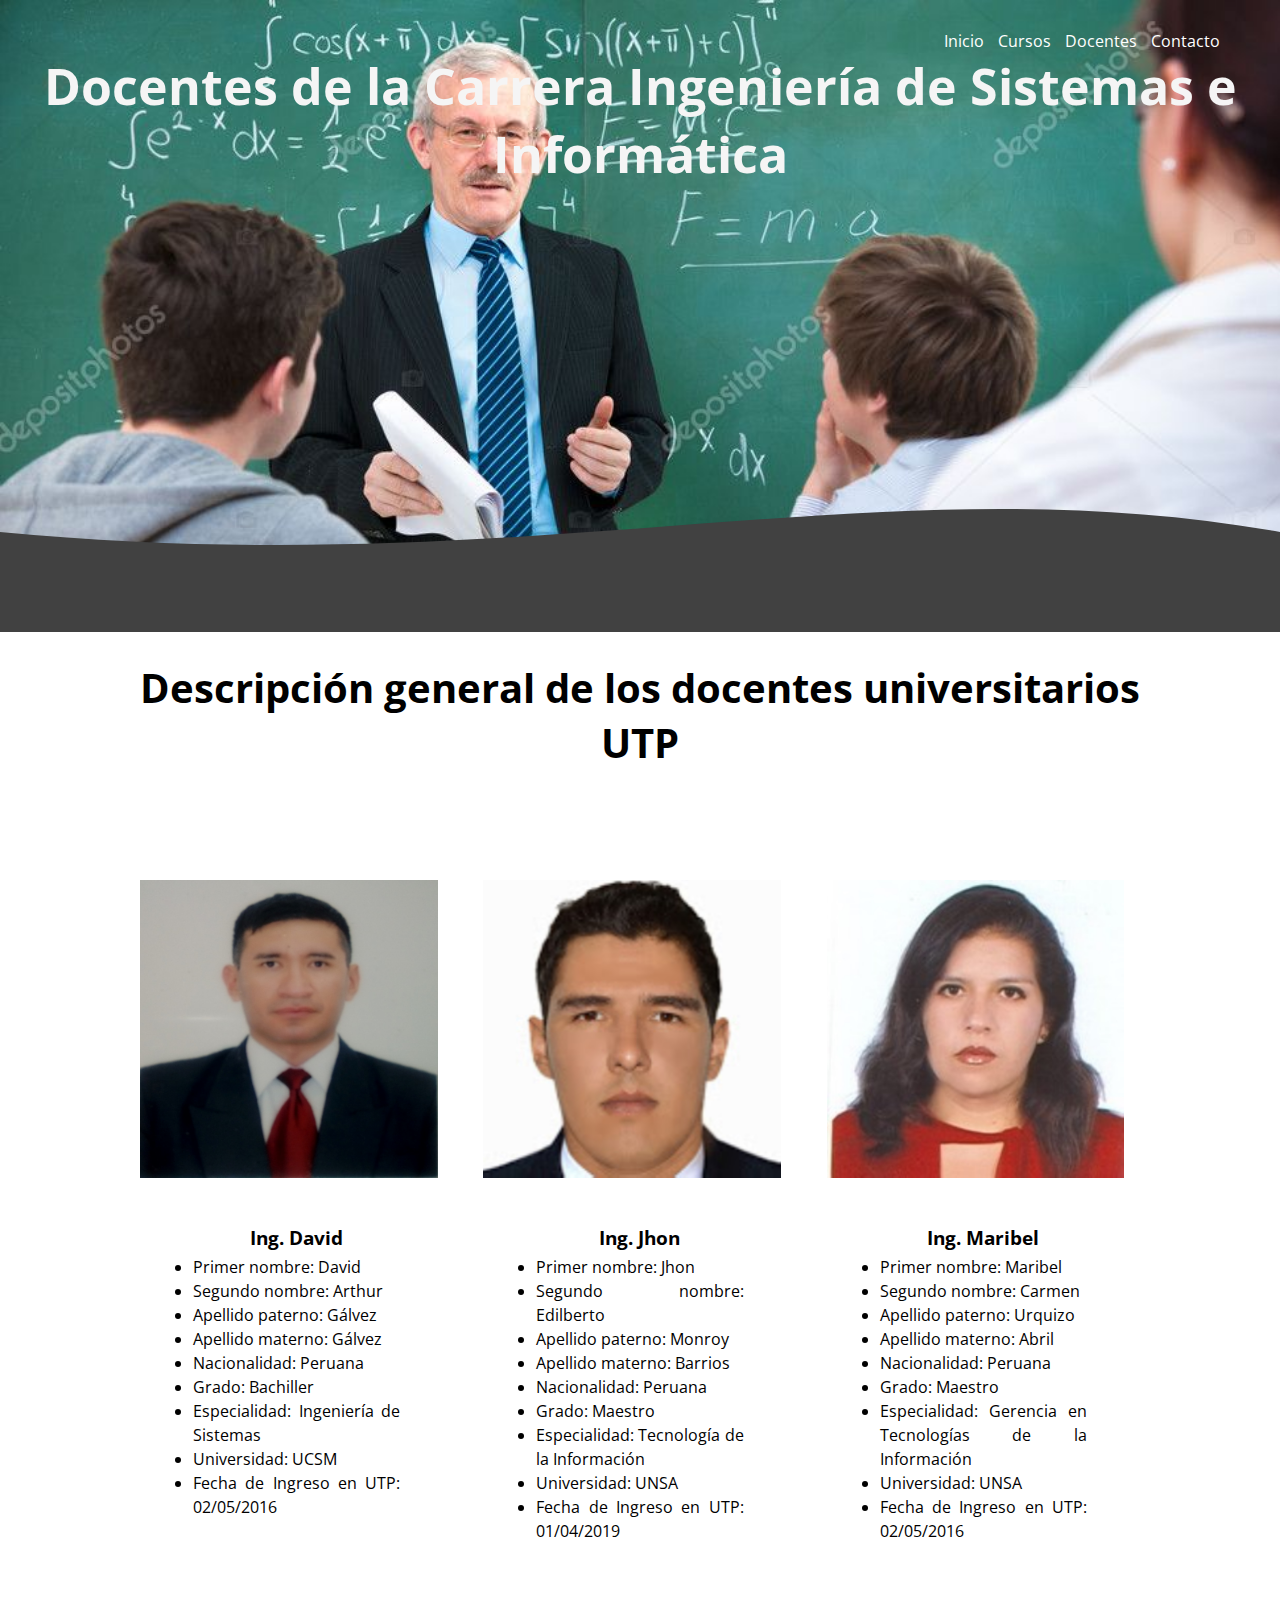
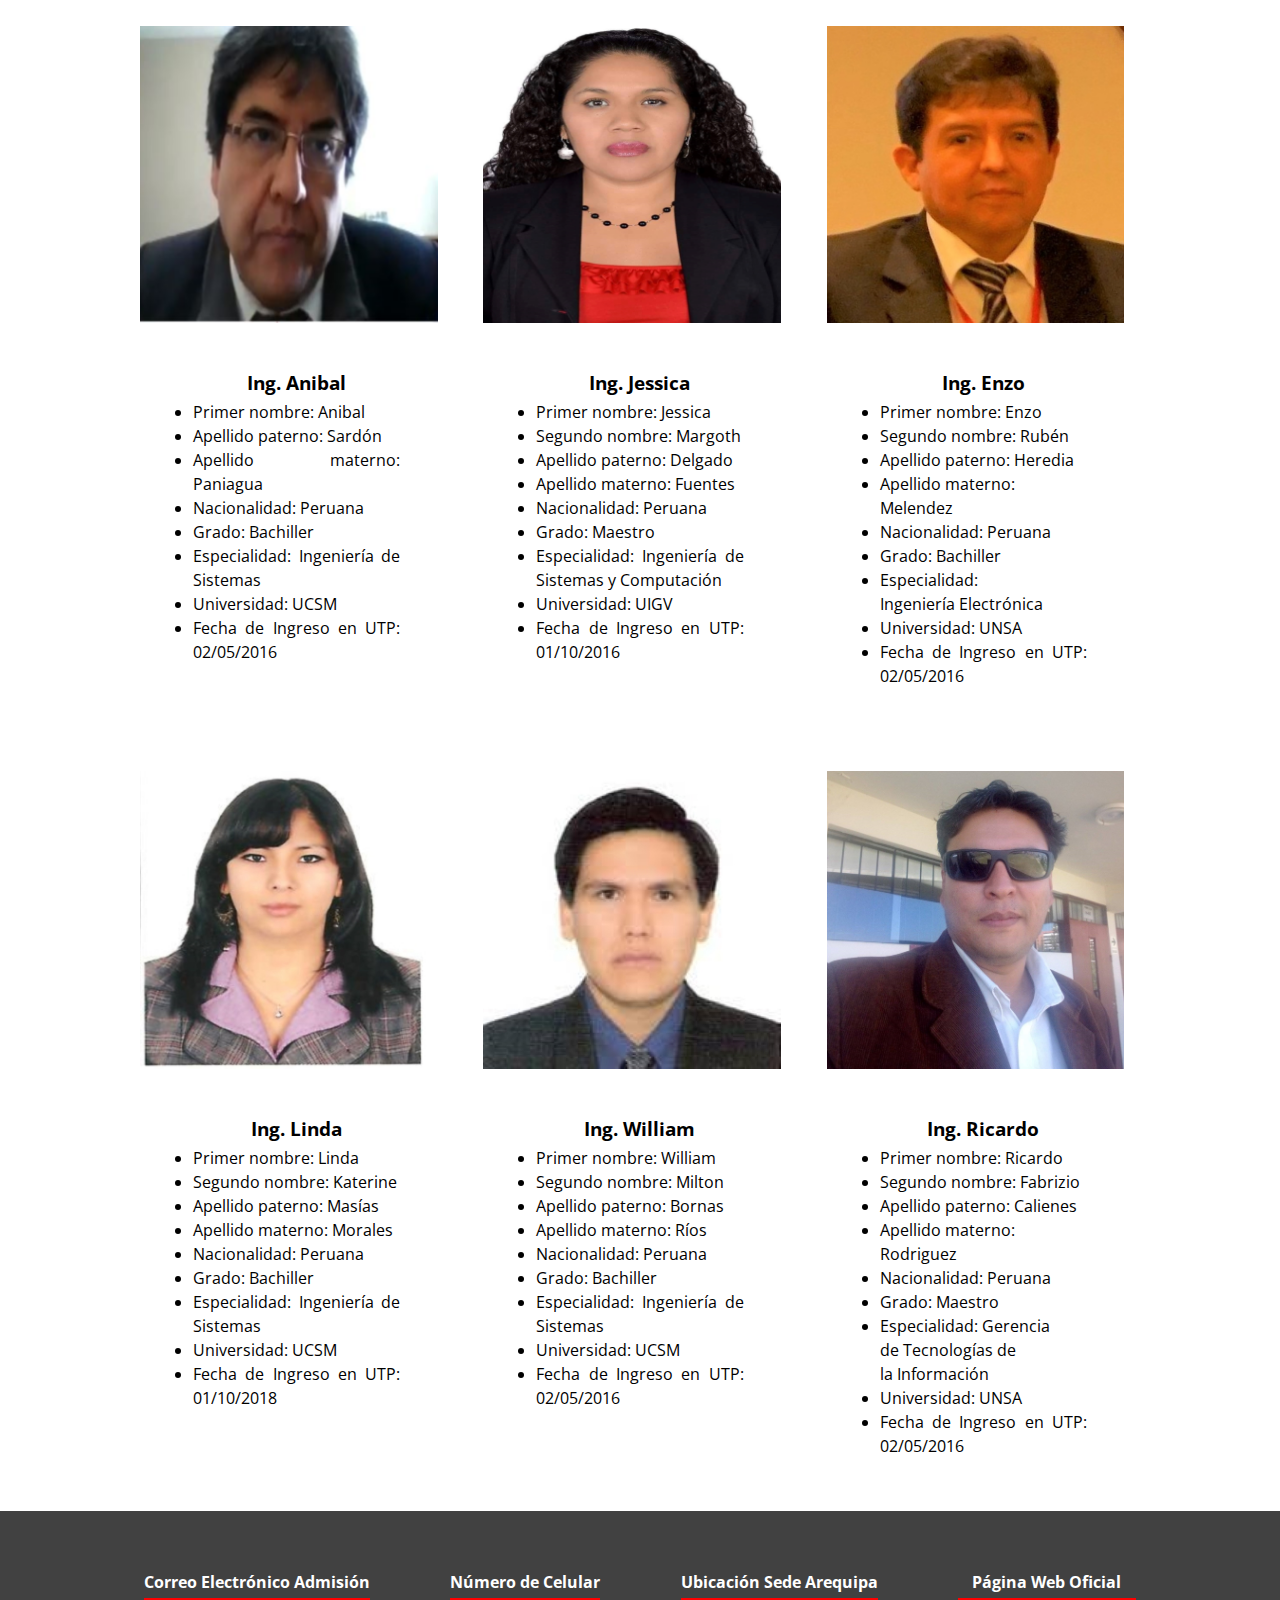
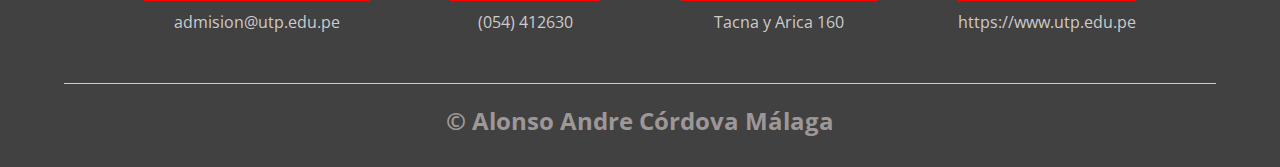
==== docentes.html @ 9675a80d "Segundo avance" ====
<!DOCTYPE html>
<html lang="es">
<head>
    <meta charset="UTF-8">
    <meta name="viewport" content="width=device-width, initial-scale=1.0">
    <title>Docentes</title>
    <link rel="shortcut icon" href="src/iconotitulo.png">
    <link rel="stylesheet" href="estilos3.css">
    <link rel="preconnect" href="https://fonts.gstatic.com">
    <link href="https://fonts.googleapis.com/css2?family=Open+Sans:wght@300;400;700;800&display=swap" rel="stylesheet">
</head>
<body>
    <header>
        <nav>
            <a href="index.html">Inicio</a>
            <a href="cursos.html">Cursos</a>
            <a href="docentes.html">Docentes</a>
            <a href="contacto.html">Contacto</a>
        </nav>
        <section class="textos-header">
                <h1>Docentes de la Carrera Ingeniería de Sistemas e Informática</h1>
        </section>
        <div class="wave" style="height: 150px; overflow: hidden;" ><svg viewBox="0 0 500 150" preserveAspectRatio="none" style="height: 100%; width: 100%;"><path d="M0.00,49.99 C210.16,101.54 343.34,-21.81 500.00,49.99 L500.00,150.00 L0.00,150.00 Z" 
            style="stroke: none; fill: #414141;"></path></svg></div>
    </header>
    <section class="contenedor sobre-carrera">
        <h2 class="titulo">Descripción general de los docentes universitarios UTP</h2>
    </section>
    <div class="Portafolio3">
        <div class="item">
            <img src="src/ingdavid.jpg" alt="" class="item-img">
            <div class="item-text">
                <h3>Ing. David</h3>
                <ul>
                    <li>Primer nombre: David</li>
                    <li>Segundo nombre: Arthur</li>
                    <li>Apellido paterno: Gálvez</li>
                    <li>Apellido materno: Gálvez</li>
                    <li>Nacionalidad: Peruana</li>
                    <li>Grado: Bachiller</li>
                    <li>Especialidad: Ingeniería de Sistemas</li>
                    <li>Universidad: UCSM</li>
                    <li>Fecha de Ingreso en UTP: 02/05/2016</li>
                </ul>
            </div>
        </div>
        <div class="item">
            <img  src="src/ingjhon.jpg" alt="" class="item-img">
            <div class="item-text">
                <h3>Ing. Jhon</h3>
                <ul>
                    <li>Primer nombre: Jhon</li>
                    <li>Segundo nombre: Edilberto</li>
                    <li>Apellido paterno: Monroy</li>
                    <li>Apellido materno: Barrios</li>
                    <li>Nacionalidad: Peruana</li>
                    <li>Grado: Maestro</li>
                    <li>Especialidad: Tecnología de la Información</li>
                    <li>Universidad: UNSA</li>
                    <li>Fecha de Ingreso en UTP: 01/04/2019</li>
                </ul>
            </div>
        </div>
        <div class="item">
            <img src="src/ingmaribel.jpg" alt="" class="item-img">
            <div class="item-text">
                <h3>Ing. Maribel</h3>
                <ul>
                    <li>Primer nombre: Maribel</li>
                    <li>Segundo nombre: Carmen</li>
                    <li>Apellido paterno: Urquizo</li>
                    <li>Apellido materno: Abril</li>
                    <li>Nacionalidad: Peruana</li>
                    <li>Grado: Maestro</li>
                    <li>Especialidad: Gerencia en Tecnologías de la Información</li>
                    <li>Universidad: UNSA</li>
                    <li>Fecha de Ingreso en UTP: 02/05/2016</li>
                </ul>
            </div>
        </div>
        <div class="item">
            <img src="src/inganibal.png" alt="" class="item-img">
            <div class="item-text">
                <h3>Ing. Anibal</h3>
                <ul>
                    <li>Primer nombre: Anibal</li>
                    <li>Apellido paterno: Sardón</li>
                    <li>Apellido materno: Paniagua</li>
                    <li>Nacionalidad: Peruana</li>
                    <li>Grado: Bachiller</li>
                    <li>Especialidad: Ingeniería de Sistemas</li>
                    <li>Universidad: UCSM</li>
                    <li>Fecha de Ingreso en UTP: 02/05/2016</li>
                </ul>
            </div>
        </div>
        <div class="item">
            <img src="src/ingjessica.jpg" alt="" class="item-img">
            <div class="item-text">
                <h3>Ing. Jessica</h3>
                <ul>
                    <li>Primer nombre: Jessica</li>
                    <li>Segundo nombre: Margoth</li>
                    <li>Apellido paterno: Delgado</li>
                    <li>Apellido materno: Fuentes</li>
                    <li>Nacionalidad: Peruana</li>
                    <li>Grado: Maestro</li>
                    <li>Especialidad: Ingeniería de Sistemas y Computación</li>
                    <li>Universidad: UIGV</li>
                    <li>Fecha de Ingreso en UTP: 01/10/2016</li>
                </ul>
            </div>
        </div>
        <div class="item">
            <img src="src/ingenzo.jpg" alt="" class="item-img">
            <div class="item-text">
                <h3>Ing. Enzo</h3>
                <ul>
                    <li>Primer nombre: Enzo</li>
                    <li>Segundo nombre: Rubén</li>
                    <li>Apellido paterno: Heredia</li>
                    <li>Apellido materno:<br>Melendez</li>
                    <li>Nacionalidad: Peruana</li>
                    <li>Grado: Bachiller</li>
                    <li>Especialidad: <br>Ingeniería Electrónica</li>
                    <li>Universidad: UNSA</li>
                    <li>Fecha de Ingreso en UTP: 02/05/2016</li>
                </ul>
            </div>
        </div>
        <div class="item">
            <img src="src/inglinda.jpg" alt="" class="item-img">
            <div class="item-text">
                <h3>Ing. Linda</h3>
                <ul>
                    <li>Primer nombre: Linda</li>
                    <li>Segundo nombre: Katerine</li>
                    <li>Apellido paterno: Masías</li>
                    <li>Apellido materno: Morales</li>
                    <li>Nacionalidad: Peruana</li>
                    <li>Grado: Bachiller</li>
                    <li>Especialidad: Ingeniería de Sistemas</li>
                    <li>Universidad: UCSM</li>
                    <li>Fecha de Ingreso en UTP: 01/10/2018</li>
                </ul>
            </div>
        </div>
        <div class="item">
            <img src="src/ingwilliam.jpg" alt="" class="item-img">
            <div class="item-text">
                <h3>Ing. William</h3>
                <ul>
                    <li>Primer nombre: William</li>
                    <li>Segundo nombre: Milton</li>
                    <li>Apellido paterno: Bornas</li>
                    <li>Apellido materno: Ríos</li>
                    <li>Nacionalidad: Peruana</li>
                    <li>Grado: Bachiller</li>
                    <li>Especialidad: Ingeniería de Sistemas</li>
                    <li>Universidad: UCSM</li>
                    <li>Fecha de Ingreso en UTP: 02/05/2016</li>
                </ul>
            </div>
        </div>
        <div class="item">
            <img src="src/ingfabrizio.jpg" alt="" class="item-img">
            <div class="item-text">
                <h3>Ing. Ricardo</h3>
                <ul>
                    <li>Primer nombre: Ricardo</li>
                    <li>Segundo nombre: Fabrizio</li>
                    <li>Apellido paterno: Calienes</li>
                    <li>Apellido materno: <br>Rodriguez</li>
                    <li>Nacionalidad: Peruana</li>
                    <li>Grado: Maestro</li>
                    <li>Especialidad: Gerencia <br>de Tecnologías de <br>la Información</li>
                    <li>Universidad: UNSA</li>
                    <li>Fecha de Ingreso en UTP: 02/05/2016</li>
                </ul>
            </div>
        </div>
    </div>
    <footer>
        <div class="contenedor-footer">
            <div class="content-foo">
                <h4>Correo Electrónico Admisión </h4>
                <p><a href="mailto:admision@utp.edu.pe@">admision@utp.edu.pe</a></p>
            </div>
            <div class="content-foo">
                <h4>Número de Celular</h4>
                <p>(054) 412630</p>
            </div>
            <div class="content-foo">
                <h4>Ubicación Sede Arequipa</h4>
                <p>Tacna y Arica 160</p>
            </div>
            <div class="content-foo">
                <h4>Página Web Oficial</h4>
                <p><a href="https://www.utp.edu.pe/pregrado/facultad-de-ingenieria/ingenieria-de-sistemas-e-informatica">https://www.utp.edu.pe</a></p>
            </div>
        </div>
        <h2 class="titulo-final">&copy; Alonso Andre Córdova Málaga</h2>
    </footer>
    
</body>
</html>
---- estilos3.css ----
*{
    margin:0;
    padding: 0;
    box-sizing: border-box;
}
body{
    font-family: 'open sans';
}
.contenedor{
    padding: 60px 0;
    width: 90%;
    max-width: 1000px;
    margin: auto;
    overflow: hidden;
}
.titulo{
    color: black;
    font-size: 40px;
    text-align: center;
    margin-bottom: 2px;
}
/*Header*/
header{
    width: 100%;
    height: 600px;
    background: #ebe5e9, url(../src/fondoprofe.jpeg);
    /* fallback for old browsers */
    background: -webkit-linear-gradient(to right, hsla(345, 2%, 58%, 0), hsla(0, 0%, 100%, 0)), url(../src/fondoprofe.jpeg);
    /* Chrome 10-25, Safari 5.1-6 */
    background: linear-gradient(to right, hsla(0, 1%, 47%, 0), hsla(0, 0%, 100%, 0)), url(../src/fondoprofe.jpeg);
    /* W3C, IE 10+/ Edge, Firefox 16+, Chrome 26+, Opera 12+, Safari 7+ */
    background-size: cover;
    background-attachment: fixed;
    position: relative;
}
nav{
    text-align: right;
    padding: 30px 50px 0 0;
}
nav > a{
    color: white;
    font-weight: 400;
    text-decoration: none;
    margin-right: 10px;
}
nav > a:hover{
    text-decoration: underline;
}
header .textos-header{
    display:flex;
    height: 430px;
    width: 100%;
    align-items: center;
    justify-content: start;
    flex-direction: column;
    text-align: center;
}
.textos-header h1{
    font-size: 50px;
    color: whitesmoke;
}
/*galeria*/
.Portafolio3{
    width: 85%;
    max-width: 1000px;
    margin-left: auto;
    margin-right: auto;
    margin-top: 3em;
    margin-bottom:3e;
    display:grid;
    grid-template-columns: repeat(3,1fr);
    grid-gap: 30px;
}
.item{
    background-color: #fff;
    cursor:pointer;
    box-shadow: 0 0 5px 0 rgba (0,0,0,1);
    transition:all 300ms;
}
.iterm::after{
    content:"";
    background-color: rgba(179,229,252,.1);
    width: 100%;
    height: 100%;
    position: absolute;
    top:0;
    left:0;
    transform:scale(0);
    transition: all 300ms;
    opacity: 0;
}
.item:hover::after{
    opacity: 1;
    transform: scale(1);
}
.item:hover{
    transform: scale(1.05);
}
.item-text h3{
    text-align: center;
}
.item-text ul{
    text-align: justify;
    padding: 5px;
}
.item-text{
    padding:3em;
    line-height: 1.5em;
}
.item-img{
    max-width: 95%;
    display: block;
}
@media screen and (min-width:590px) {
    .Portafolio3{
        grid-template-columns: repeat(2,1fr);
    }
    
}
@media screen and (min-width:960px) {
    .Portafolio3{
        grid-template-columns: repeat(3,1fr);
    }
    
}

/*footer*/
footer{
    background: #414141;
    padding: 60px 0 30px 0;
    margin: auto;
    overflow: hidden;
}

.contenedor-footer{
    display:flex;
    width: 90%;
    justify-content: space-evenly;
    margin:auto;
    padding-bottom: 50px;
    border-bottom: 1px solid #ccc;
}
.content-foo{
    text-align: center;
}
.content-foo h4{
    color:white;
    border-bottom: 3px solid red;
    padding-bottom: 5px;
    margin-bottom: 10px;
}
.content-foo p{
    color: #ccc;
}
.content-foo p a{
    color: #ccc;
    text-decoration: none;
}
.titulo-final{
    text-align: center;
    font-size: 24px;
    margin: 20px 0 0 0;
    color: #9e9797;
}
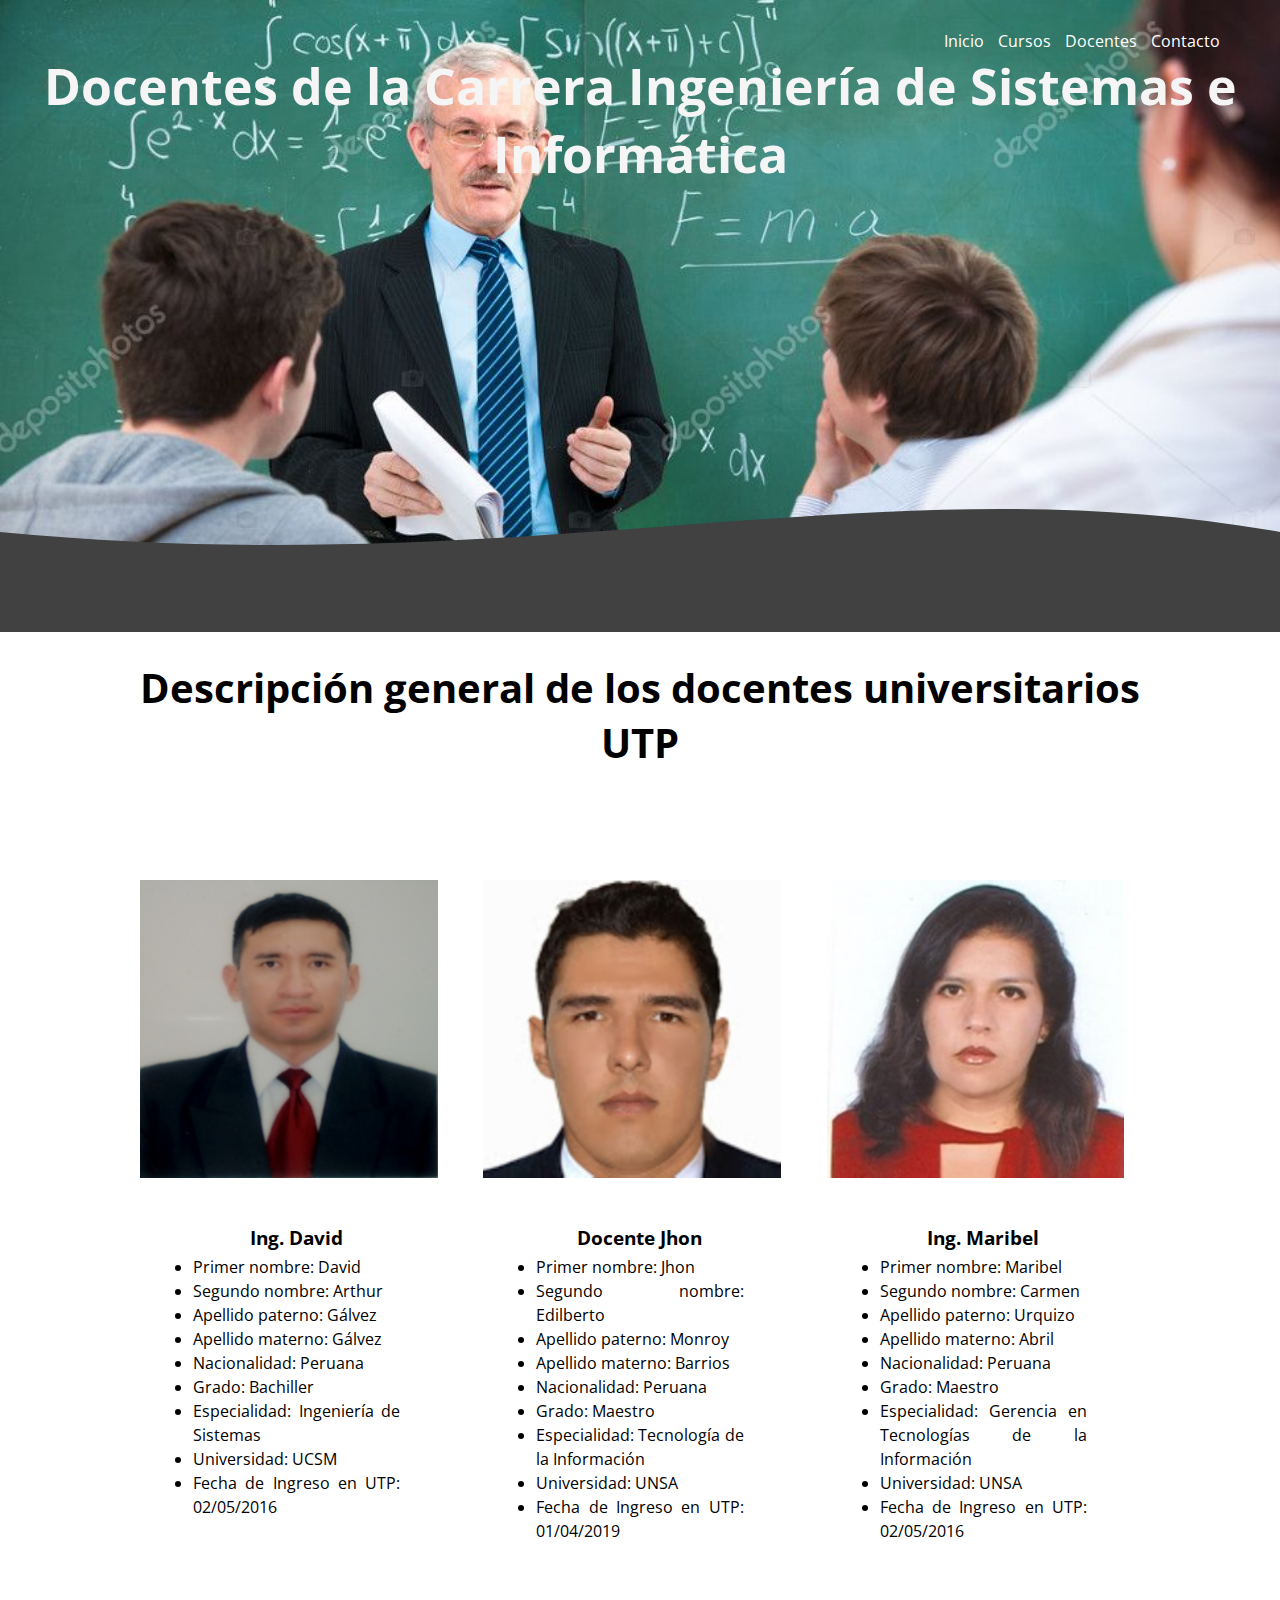
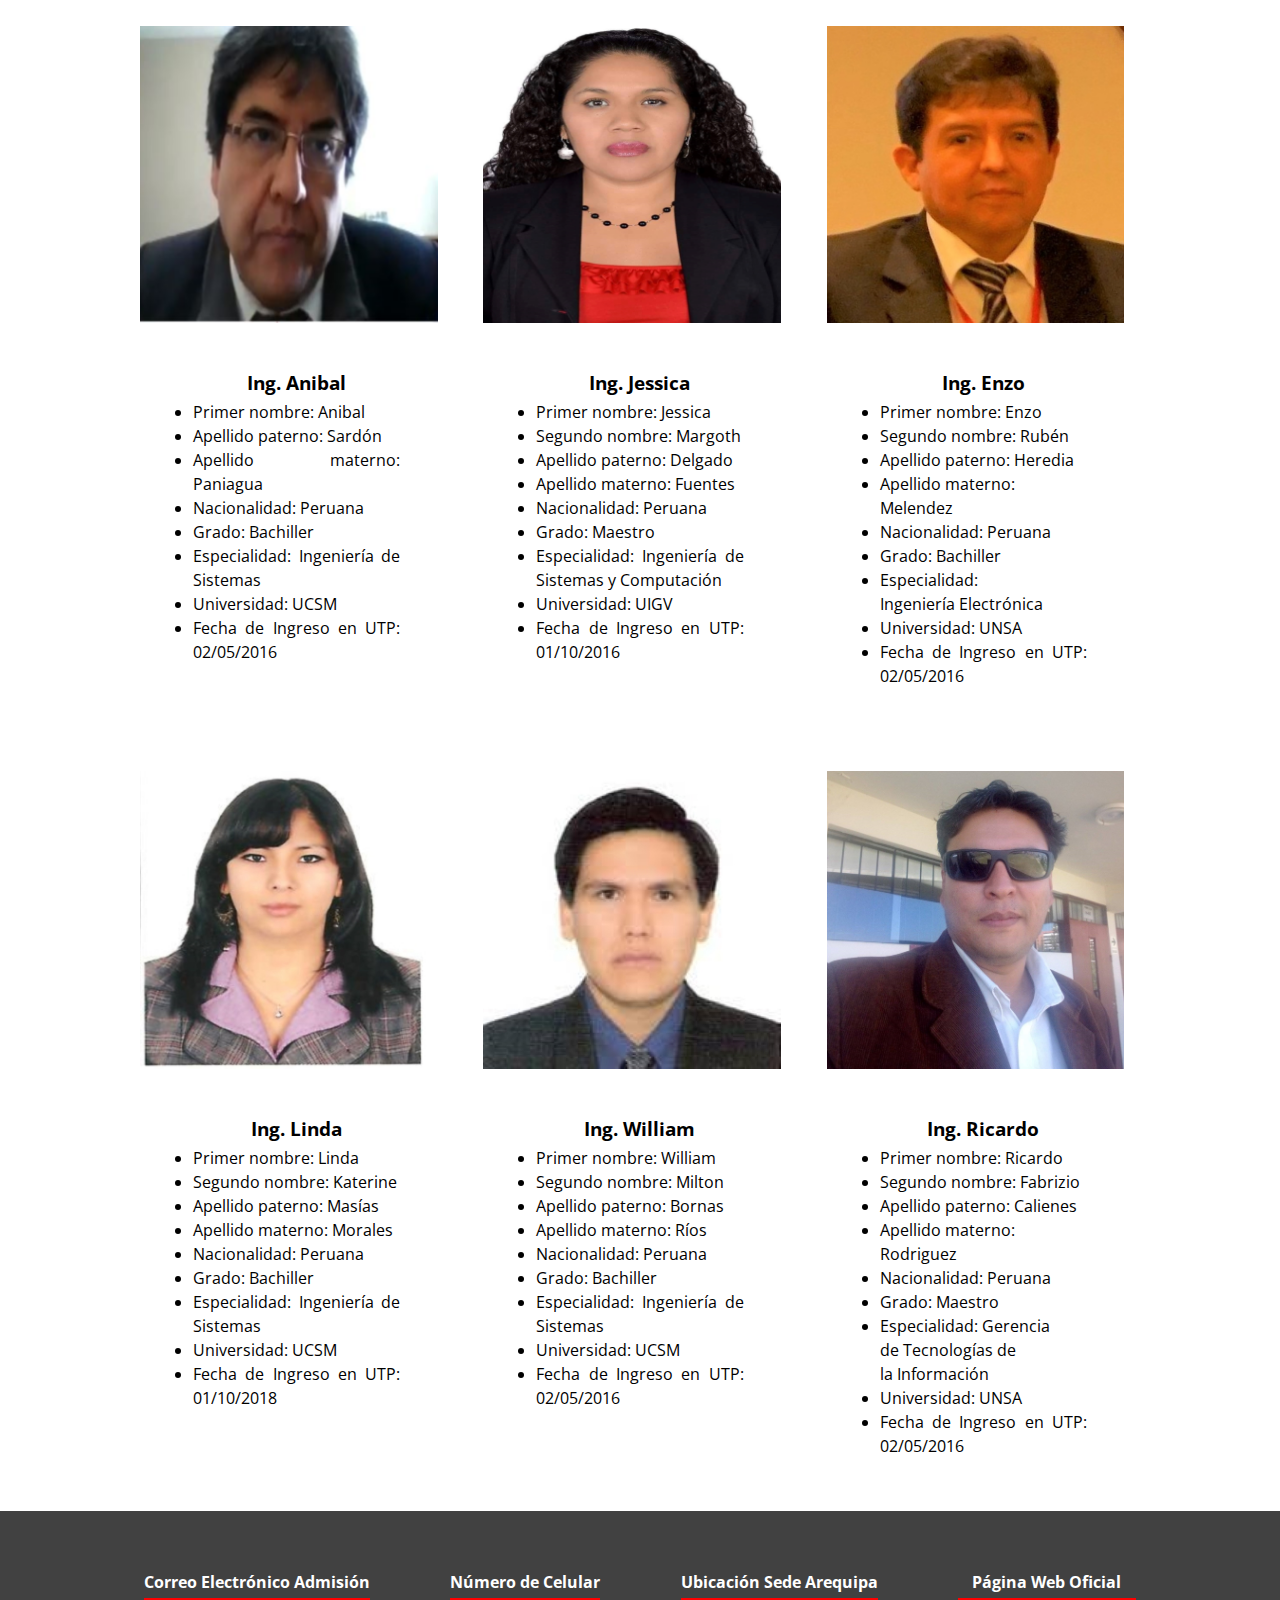
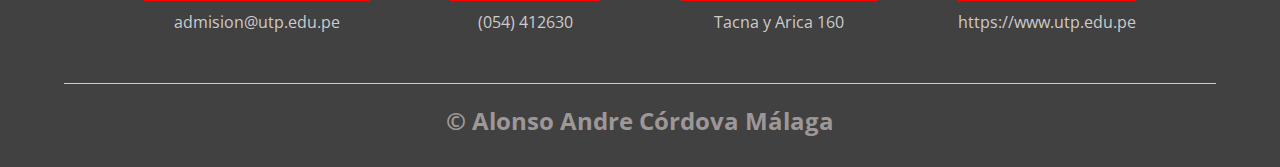
==== commit 250bf6cc: "Segundo avance" ====
--- a/docentes.html
+++ b/docentes.html
@@ -47,7 +47,7 @@
         <div class="item">
             <img  src="src/ingjhon.jpg" alt="" class="item-img">
             <div class="item-text">
-                <h3>Ing. Jhon</h3>
+                <h3>Docente Jhon</h3>
                 <ul>
                     <li>Primer nombre: Jhon</li>
                     <li>Segundo nombre: Edilberto</li>
--- a/estilos3.css
+++ b/estilos3.css
@@ -67,9 +67,10 @@
     margin-right: auto;
     margin-top: 3em;
     margin-bottom:3e;
-    display:grid;
-    grid-template-columns: repeat(3,1fr);
-    grid-gap: 30px;
+    display:grid; /*El elemento se comporta como un elemento de bloque y establece su contenido de acuerdo con el modelo de cuadrícula.*/
+    grid-template-columns: repeat(3,1fr); /*La frunidad (una "fracción") se puede utilizar al definir cuadrículas como 
+    cualquier otra longitud de CSS */
+    grid-gap: 30px; /*que especifica los canales entre las filas y las columnas de la cuadrícula.*/
 }
 .item{
     background-color: #fff;
@@ -91,10 +92,10 @@
 }
 .item:hover::after{
     opacity: 1;
-    transform: scale(1);
+    transform: scale(1); /*despues del efecto de agrandar*/
 }
 .item:hover{
-    transform: scale(1.05);
+    transform: scale(1.05); /*hace el efecto de agrandar*/
 }
 .item-text h3{
     text-align: center;
@@ -113,7 +114,7 @@
 }
 @media screen and (min-width:590px) {
     .Portafolio3{
-        grid-template-columns: repeat(2,1fr);
+        grid-template-columns: repeat(2,1fr); 
     }
     
 }
